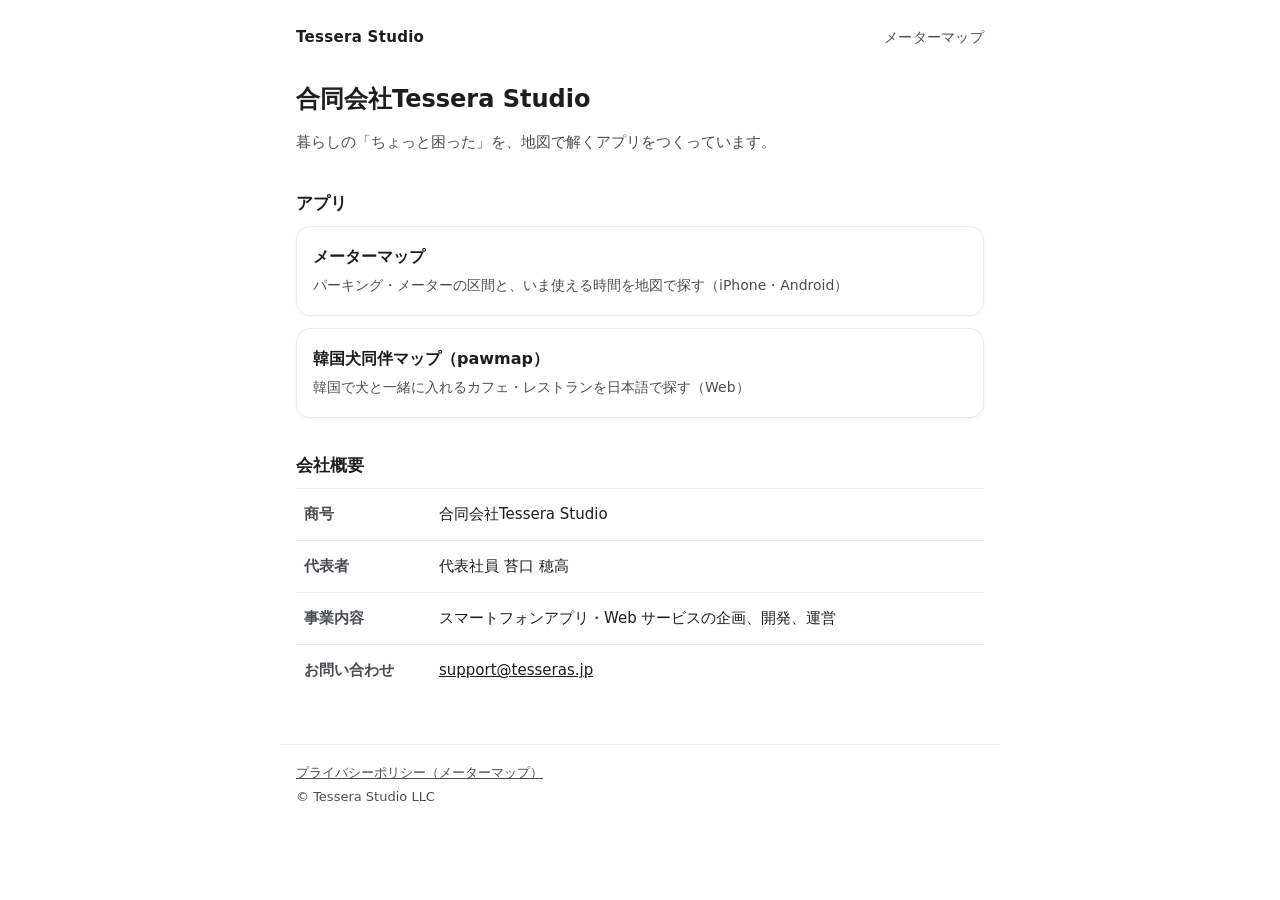
==== index.html @ e3284dd0 "最初の版 Co-Authored-By: Claude Opus 5.5 <noreply@anthropic.com> Claude-Session: https://claude.ai/code/" ====
<!doctype html>
<html lang="ja">
<head>
<meta charset="utf-8">
<meta name="viewport" content="width=device-width,initial-scale=1">
<title>合同会社Tessera Studio</title>
<meta name="description" content="合同会社Tessera Studio は、暮らしの「ちょっと困った」を地図で解くアプリをつくっています。">
<link rel="stylesheet" href="/style.css">
</head>
<body>
<header>
  <a href="/">Tessera Studio</a>
  <nav><a href="/metermap/">メーターマップ</a></nav>
</header>
<main>
  <h1>合同会社Tessera Studio</h1>
  <p class="lead">暮らしの「ちょっと困った」を、地図で解くアプリをつくっています。</p>

  <h2>アプリ</h2>
  <a class="card" href="/metermap/">
    <b>メーターマップ</b>
    <span>パーキング・メーターの区間と、いま使える時間を地図で探す（iPhone・Android）</span>
  </a>
  <a class="card" href="https://hodakamiwako-art.github.io/pawmap/">
    <b>韓国犬同伴マップ（pawmap）</b>
    <span>韓国で犬と一緒に入れるカフェ・レストランを日本語で探す（Web）</span>
  </a>

  <h2>会社概要</h2>
  <table>
    <tr><th>商号</th><td>合同会社Tessera Studio</td></tr>
    <tr><th>代表者</th><td>代表社員 苔口 穂高</td></tr>
    <tr><th>事業内容</th><td>スマートフォンアプリ・Web サービスの企画、開発、運営</td></tr>
    <tr><th>お問い合わせ</th><td><a href="mailto:support@tesseras.jp">support@tesseras.jp</a></td></tr>
  </table>
</main>
<footer>
  <a href="/metermap/privacy">プライバシーポリシー（メーターマップ）</a>
  <p>© Tessera Studio LLC</p>
</footer>
</body>
</html>
---- style.css ----
/* 合同会社Tessera Studio のサイト共通。色はアプリ（メーターマップ）の法定ページの下書きと同じ */
:root{--ink:#1C1D1F;--sub:#4A4D52;--line:#ECEAE4;--bg:#fff;--soft:#F7F6F2}
*{box-sizing:border-box}
body{margin:0;background:var(--bg);color:var(--ink);font:15px/1.8 "Zen Kaku Gothic New","Hiragino Sans","Hiragino Kaku Gothic ProN",system-ui,sans-serif;-webkit-text-size-adjust:100%}
header,main,footer{max-width:720px;margin:0 auto;padding-left:16px;padding-right:16px}
header{padding-top:24px;padding-bottom:8px;display:flex;justify-content:space-between;align-items:baseline;gap:12px;flex-wrap:wrap}
header a{color:var(--ink);text-decoration:none;font-weight:700;letter-spacing:.02em}
header nav a{font-weight:400;color:var(--sub);margin-left:16px;font-size:14px}
main{padding-top:24px;padding-bottom:48px}
h1{font-size:24px;line-height:1.4;margin:0 0 12px}
h2{font-size:17px;margin:32px 0 8px}
p,li{margin:0 0 8px}
a{color:var(--ink)}
.lead{color:var(--sub);margin-bottom:24px}
table{width:100%;border-collapse:collapse}
th,td{text-align:left;vertical-align:top;padding:12px 8px;border-top:1px solid var(--line)}
th{width:9em;color:var(--sub);font-weight:700}
.card{display:block;border:1px solid var(--line);border-radius:14px;padding:16px;margin:0 0 12px;text-decoration:none;box-shadow:0 1px 3px rgba(0,0,0,.04)}
.card b{display:block;font-size:16px}
.card span{color:var(--sub);font-size:14px}
details{border-top:1px solid var(--line);padding:10px 0}
details:last-of-type{border-bottom:1px solid var(--line)}
summary{cursor:pointer;font-weight:700}
details p{margin:8px 0 0;color:var(--sub)}
.note{background:var(--soft);border-radius:10px;padding:12px 14px;color:var(--sub);font-size:14px}
footer{padding-bottom:32px;color:var(--sub);font-size:13px;border-top:1px solid var(--line);padding-top:16px}
footer a{color:var(--sub);margin-right:16px}
@media (max-width:480px){th{width:7em}h1{font-size:21px}}
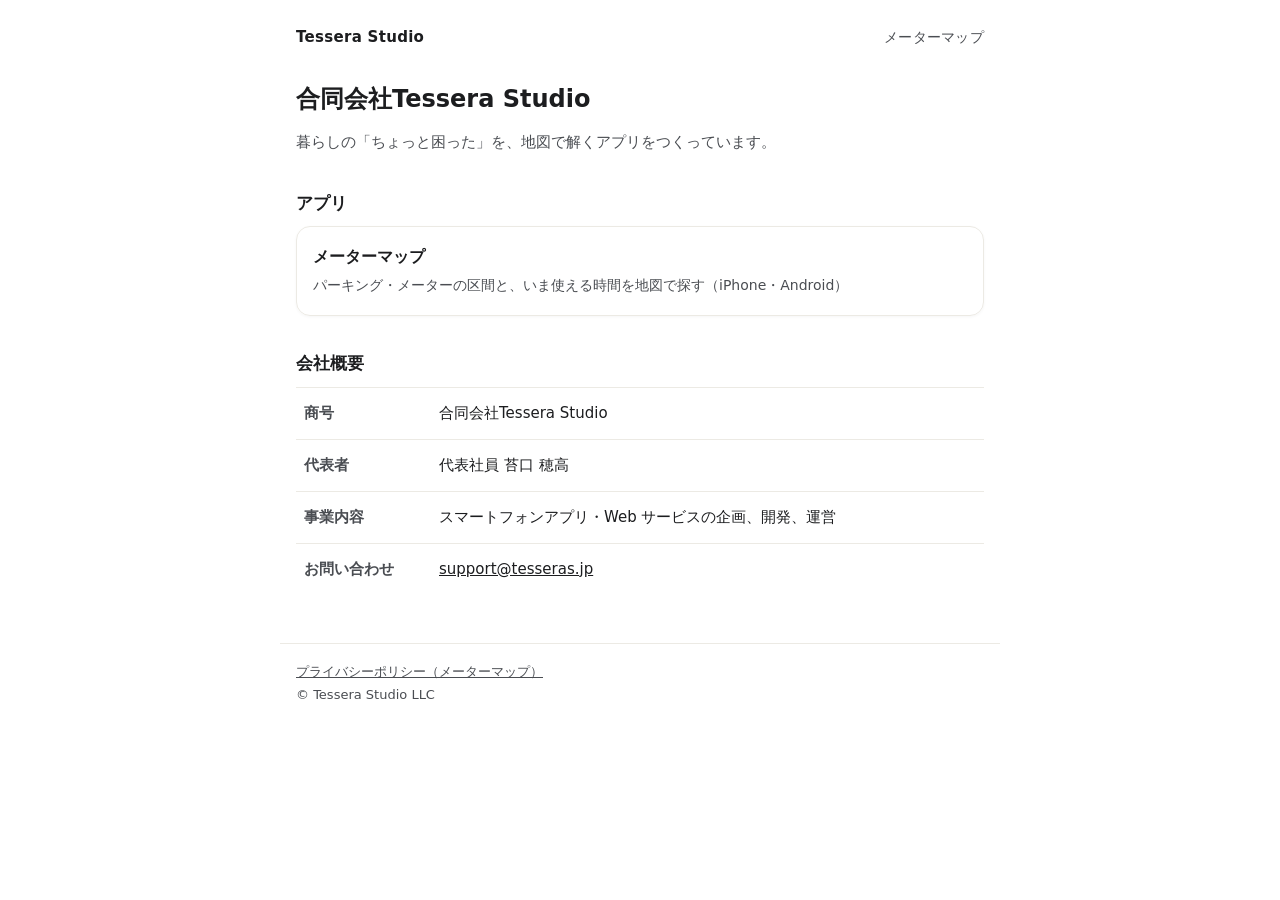
==== commit 0fb081ca: "トップのアプリ一覧から pawmap を外す（作り直すため旧版を削除） Co-Authored-By: Claude Opus 5.5 <noreply@anthropic.com> Claude-S" ====
--- a/index.html
+++ b/index.html
@@ -21,10 +21,6 @@
     <b>メーターマップ</b>
     <span>パーキング・メーターの区間と、いま使える時間を地図で探す（iPhone・Android）</span>
   </a>
-  <a class="card" href="https://hodakamiwako-art.github.io/pawmap/">
-    <b>韓国犬同伴マップ（pawmap）</b>
-    <span>韓国で犬と一緒に入れるカフェ・レストランを日本語で探す（Web）</span>
-  </a>
 
   <h2>会社概要</h2>
   <table>
--- a/style.css
+++ b/style.css
@@ -25,4 +25,4 @@
 .note{background:var(--soft);border-radius:10px;padding:12px 14px;color:var(--sub);font-size:14px}
 footer{padding-bottom:32px;color:var(--sub);font-size:13px;border-top:1px solid var(--line);padding-top:16px}
 footer a{color:var(--sub);margin-right:16px}
-@media (max-width:480px){th{width:7em}h1{font-size:21px}}
+@media (max-width:480px){th{width:7.5em;padding-right:4px}h1{font-size:21px}}
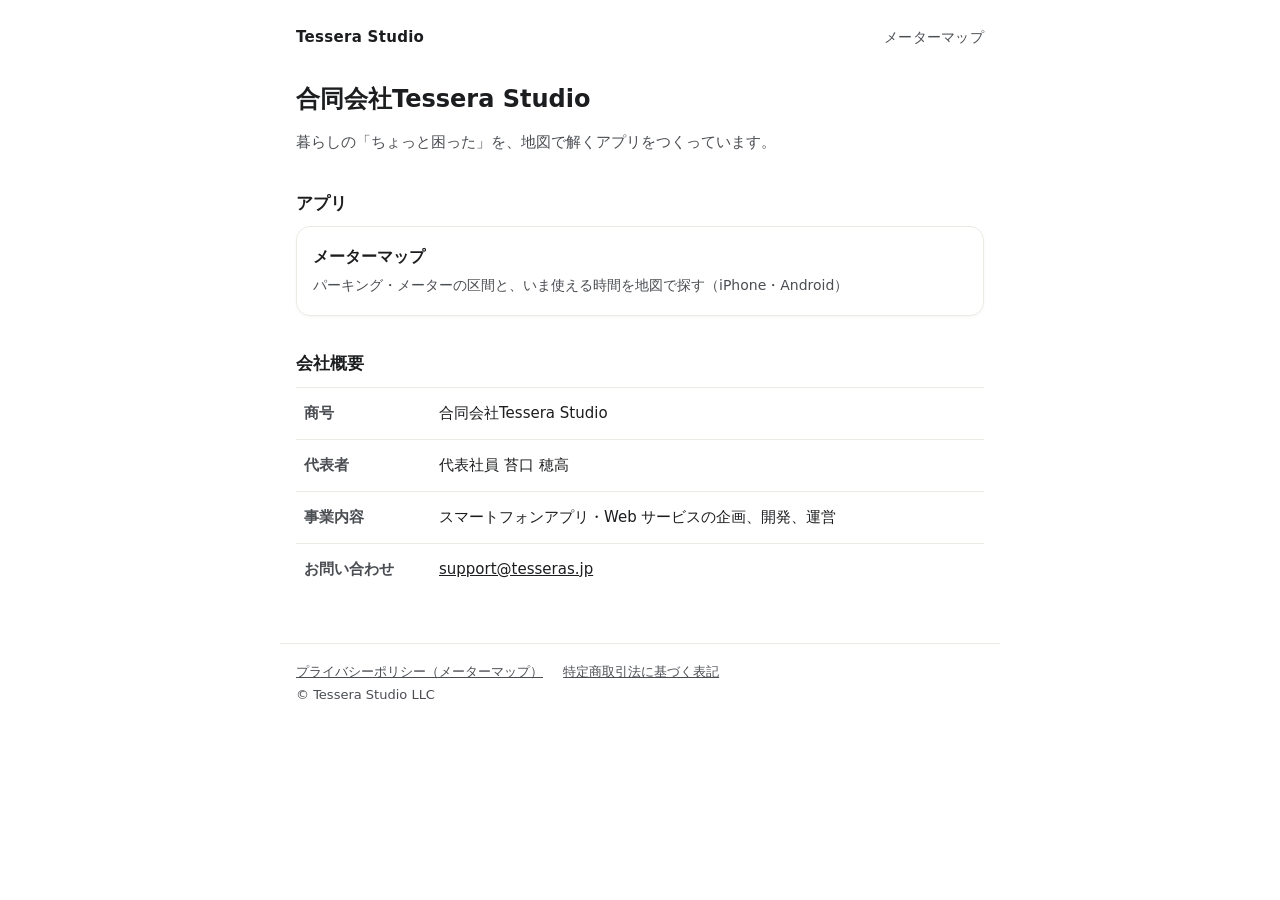
==== commit 1626b1b3: "特定商取引法に基づく表記のページを追加（/legal） - legal.html：メーターマップのプレミアム（買い切り 500円）の販売についての表記。   parking-meter-map の d" ====
--- a/index.html
+++ b/index.html
@@ -32,6 +32,7 @@
 </main>
 <footer>
   <a href="/metermap/privacy">プライバシーポリシー（メーターマップ）</a>
+  <a href="/legal">特定商取引法に基づく表記</a>
   <p>© Tessera Studio LLC</p>
 </footer>
 </body>
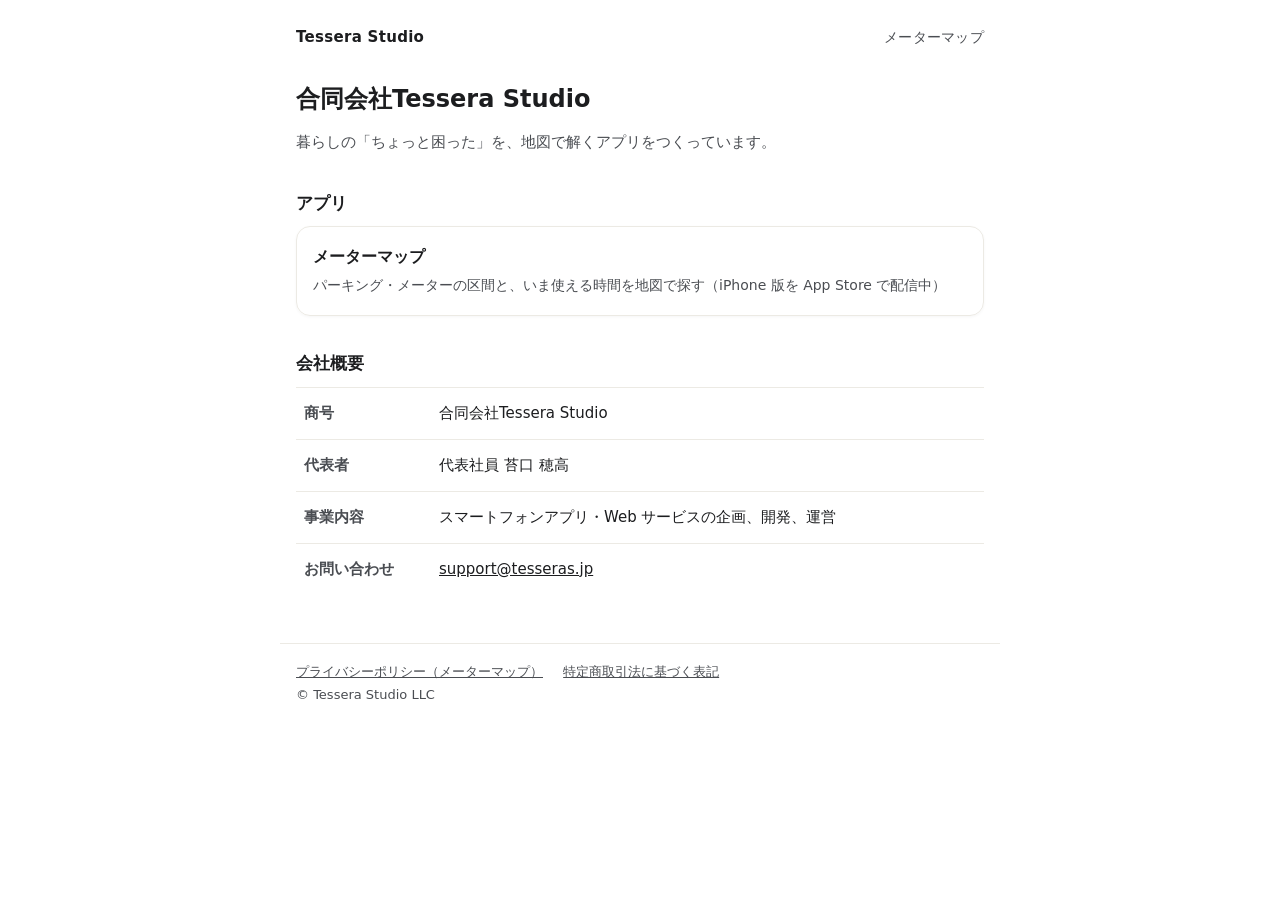
==== commit 9d1edcef: "メーターマップ：App Store で配信中にする - 「App Store・Google Play で近日公開予定です。」を、App Store へのリンク（ボタン）と「iPhone 版を配信中・A" ====
--- a/index.html
+++ b/index.html
@@ -19,7 +19,7 @@
   <h2>アプリ</h2>
   <a class="card" href="/metermap/">
     <b>メーターマップ</b>
-    <span>パーキング・メーターの区間と、いま使える時間を地図で探す（iPhone・Android）</span>
+    <span>パーキング・メーターの区間と、いま使える時間を地図で探す（iPhone 版を App Store で配信中）</span>
   </a>
 
   <h2>会社概要</h2>
--- a/style.css
+++ b/style.css
@@ -22,6 +22,8 @@
 details:last-of-type{border-bottom:1px solid var(--line)}
 summary{cursor:pointer;font-weight:700}
 details p{margin:8px 0 0;color:var(--sub)}
+.store{display:inline-block;background:var(--ink);color:#fff;text-decoration:none;font-weight:700;border-radius:12px;padding:12px 22px;margin:0 0 4px}
+.store:hover{opacity:.85}
 .note{background:var(--soft);border-radius:10px;padding:12px 14px;color:var(--sub);font-size:14px}
 footer{padding-bottom:32px;color:var(--sub);font-size:13px;border-top:1px solid var(--line);padding-top:16px}
 footer a{color:var(--sub);margin-right:16px}
